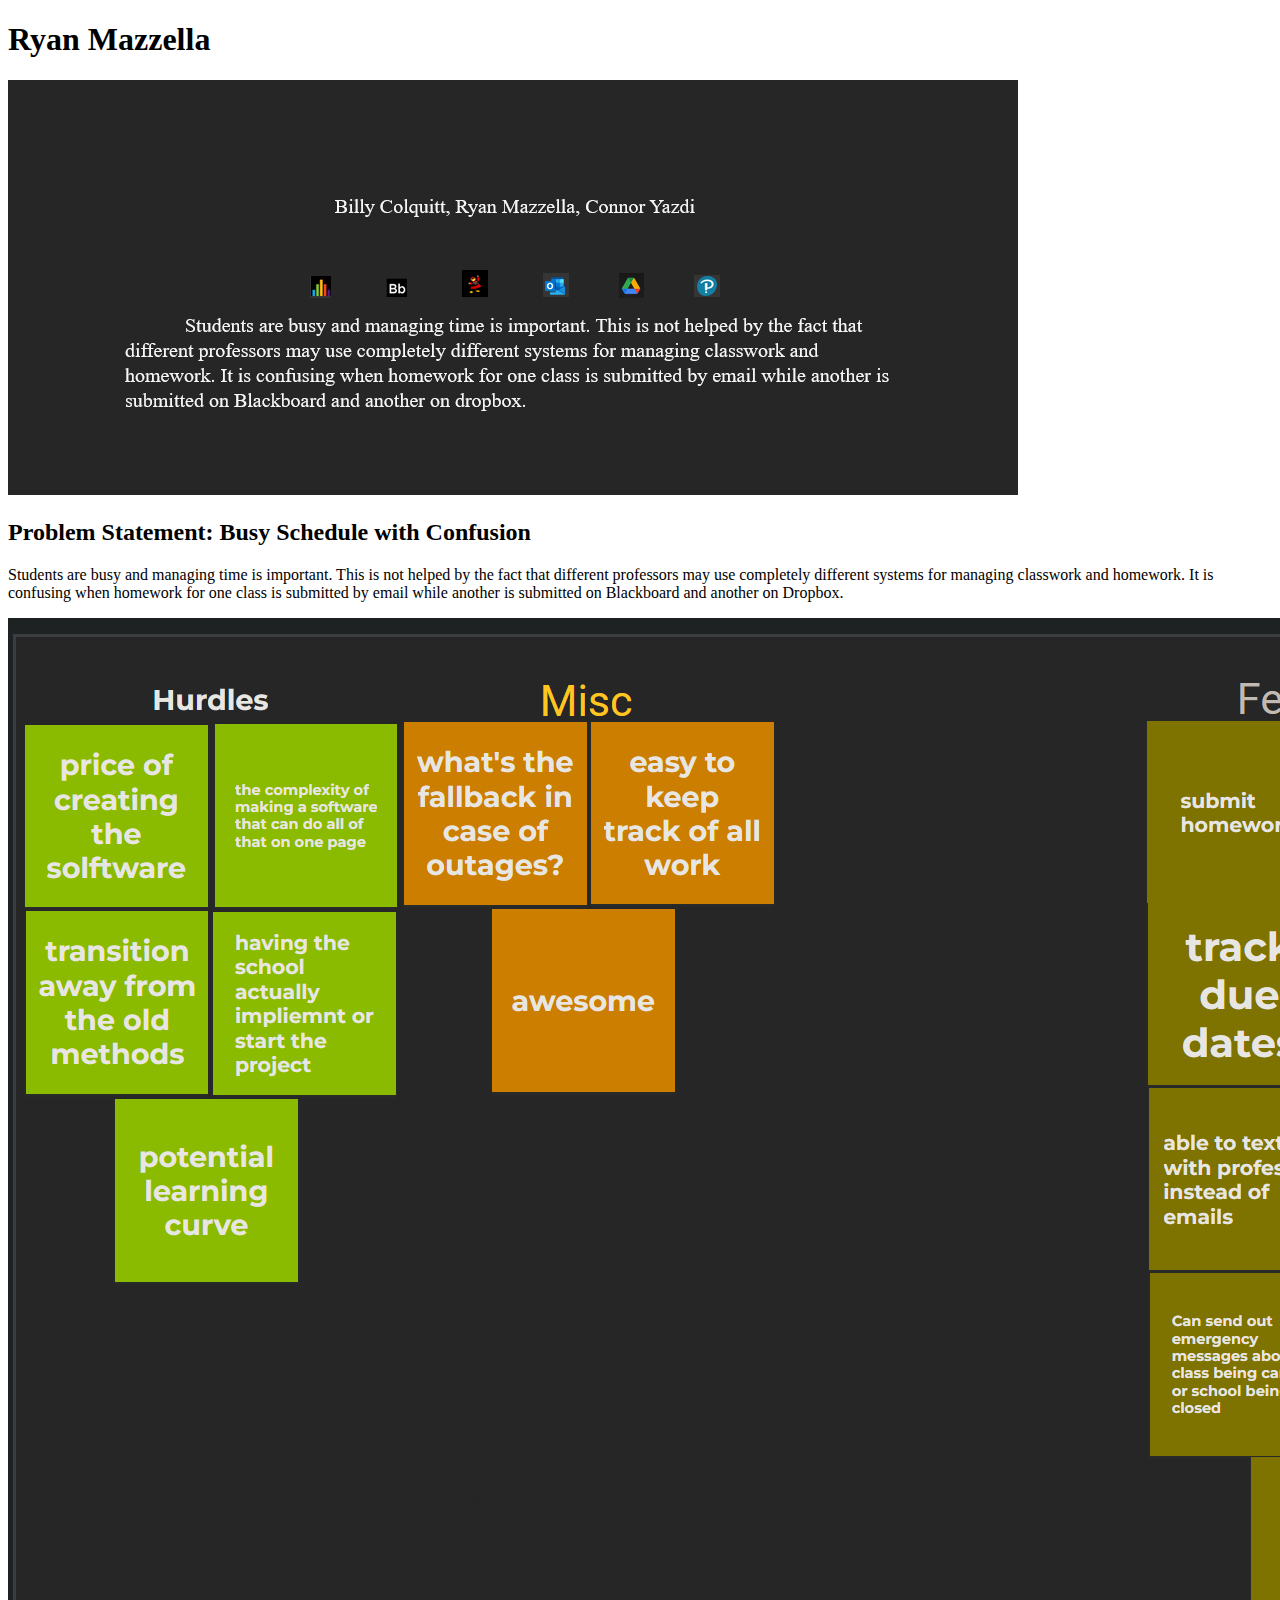
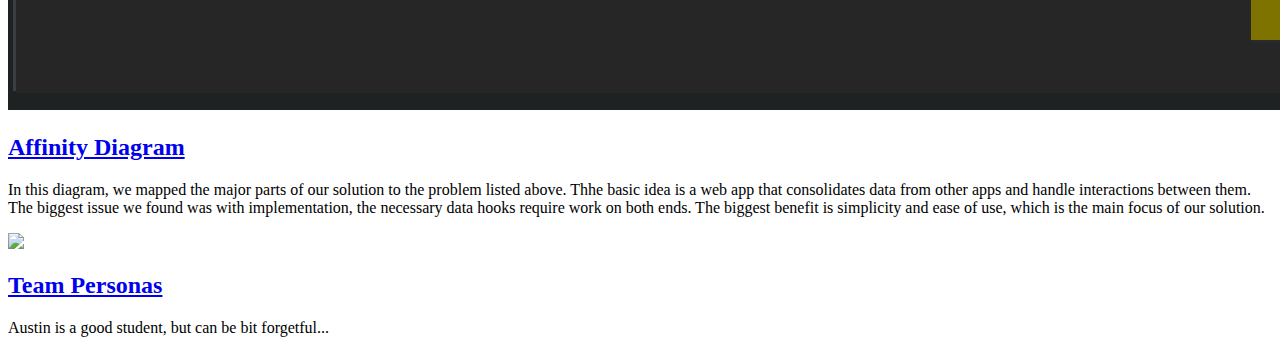
==== index.html @ 25a354a7 "Update index.html" ====
<!DOCTYPE html>
  <html>
  <head>
    <title>CSCE 190: Ryan Mazzella</title>
    <!-- <link rel="stylesheet" href="styles.css" /> -->
  </head>
  <body>
    <h1>Ryan Mazzella</h1>
    <section class="assign">
      <img src="images/problem_statement.png" />
      <section class="assign-det">
        <h2>Problem Statement: Busy Schedule with Confusion</h2>
        <p>
          Students are busy and managing time is important. This is not
          helped by the fact that different professors may use completely 
          different systems for managing classwork and homework. It is 
          confusing when homework for one class is submitted by email while
          another is submitted on Blackboard and another on Dropbox.
        </p>
      </section>
    </section>
    <!--Affinity Diagram-->
    <section class="assign">
      <img src="images/affinity_board_img.png" />
      <section class="assign-det">
        <a href="files/affinity_board_doc.pdf"><h2>Affinity Diagram</h2></a>
        <p>
          In this diagram, we mapped the major parts of our solution to the problem listed above. Thhe basic idea is a web app that consolidates data from other apps and handle interactions between them. The biggest issue we found was with implementation, the necessary data hooks require work on both ends. The biggest benefit is simplicity and ease of use, which is the main focus of our solution. 
        </p>
    </section>
  </section>
    <!-- Personas -->
    <section class="assign">
      <img src="images/rmazzella-persona.png" />
       <section class="assign-det">
        <a href="files/all-personas.pdf"><h2>Team Personas</h2></a>
        <p>
          Austin is a good student, but can be bit forgetful...
        </p>
      </section>
    </section>
  </body>
</html>
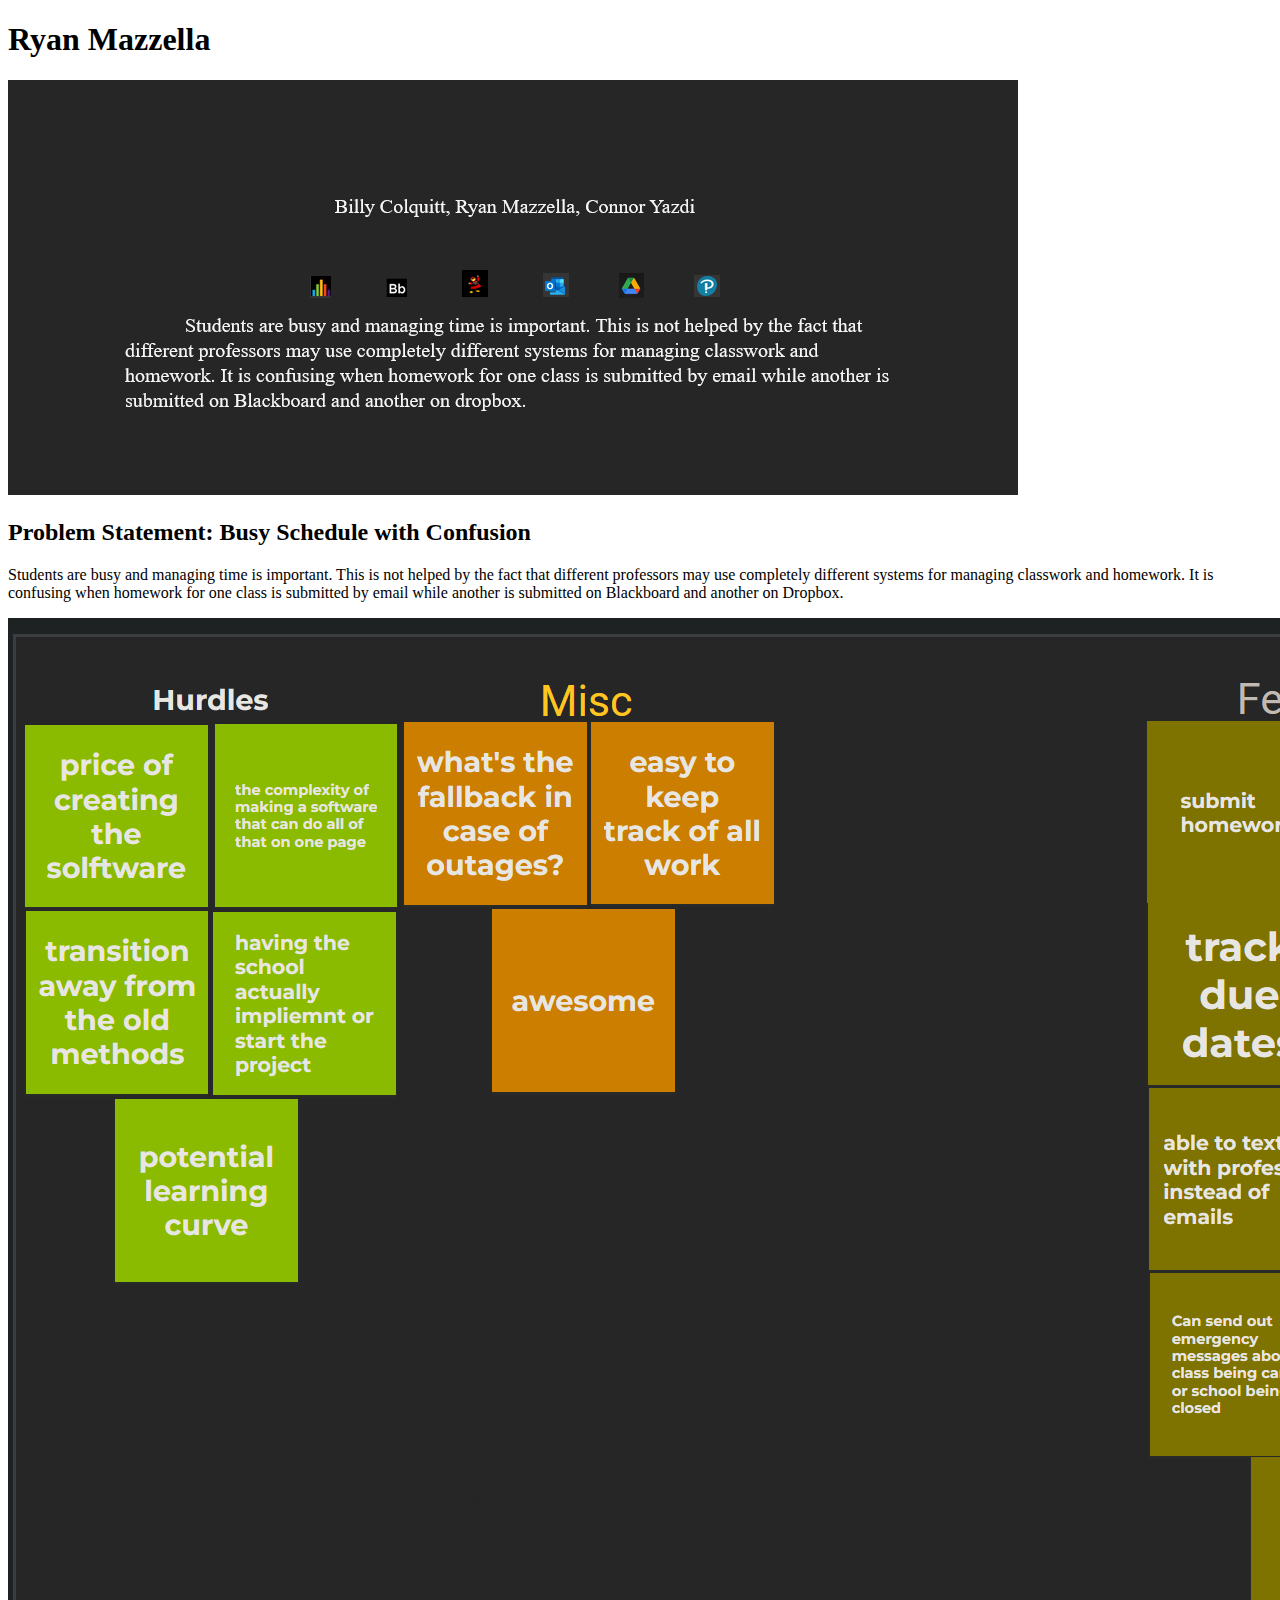
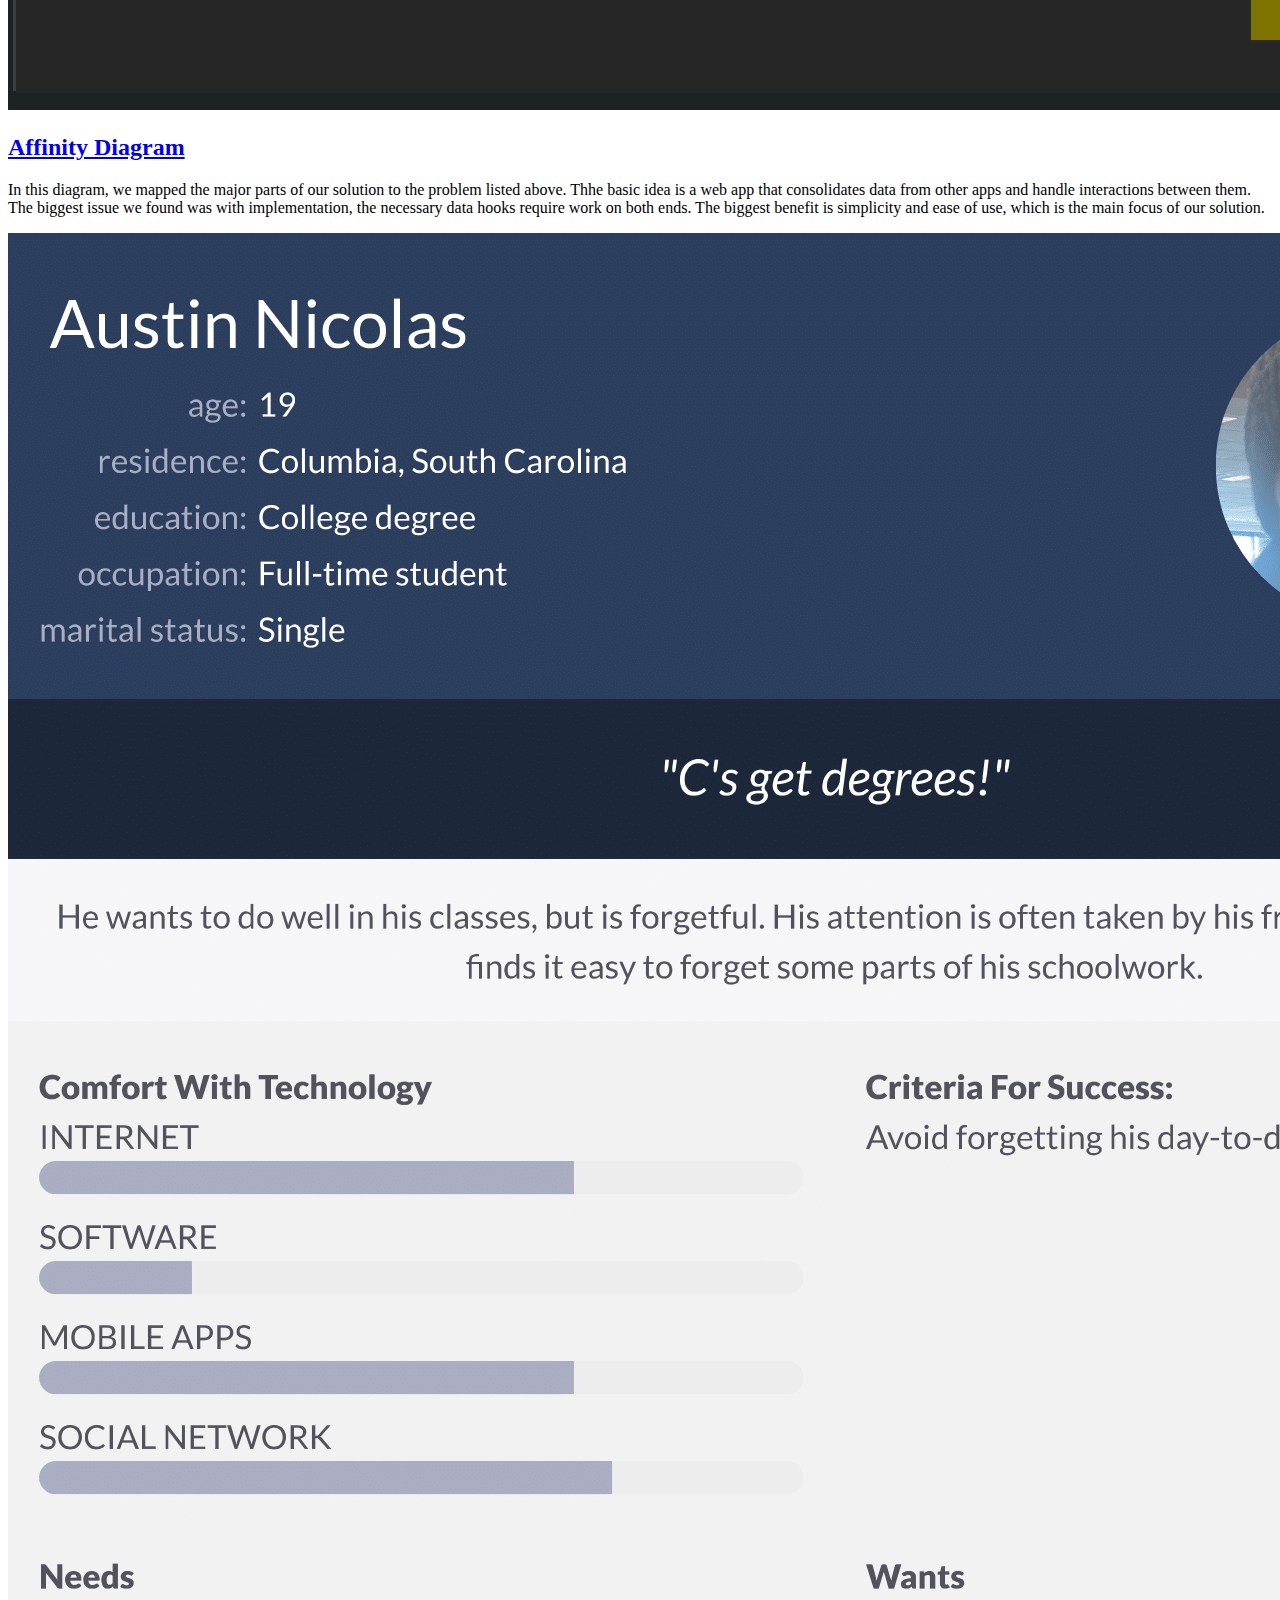
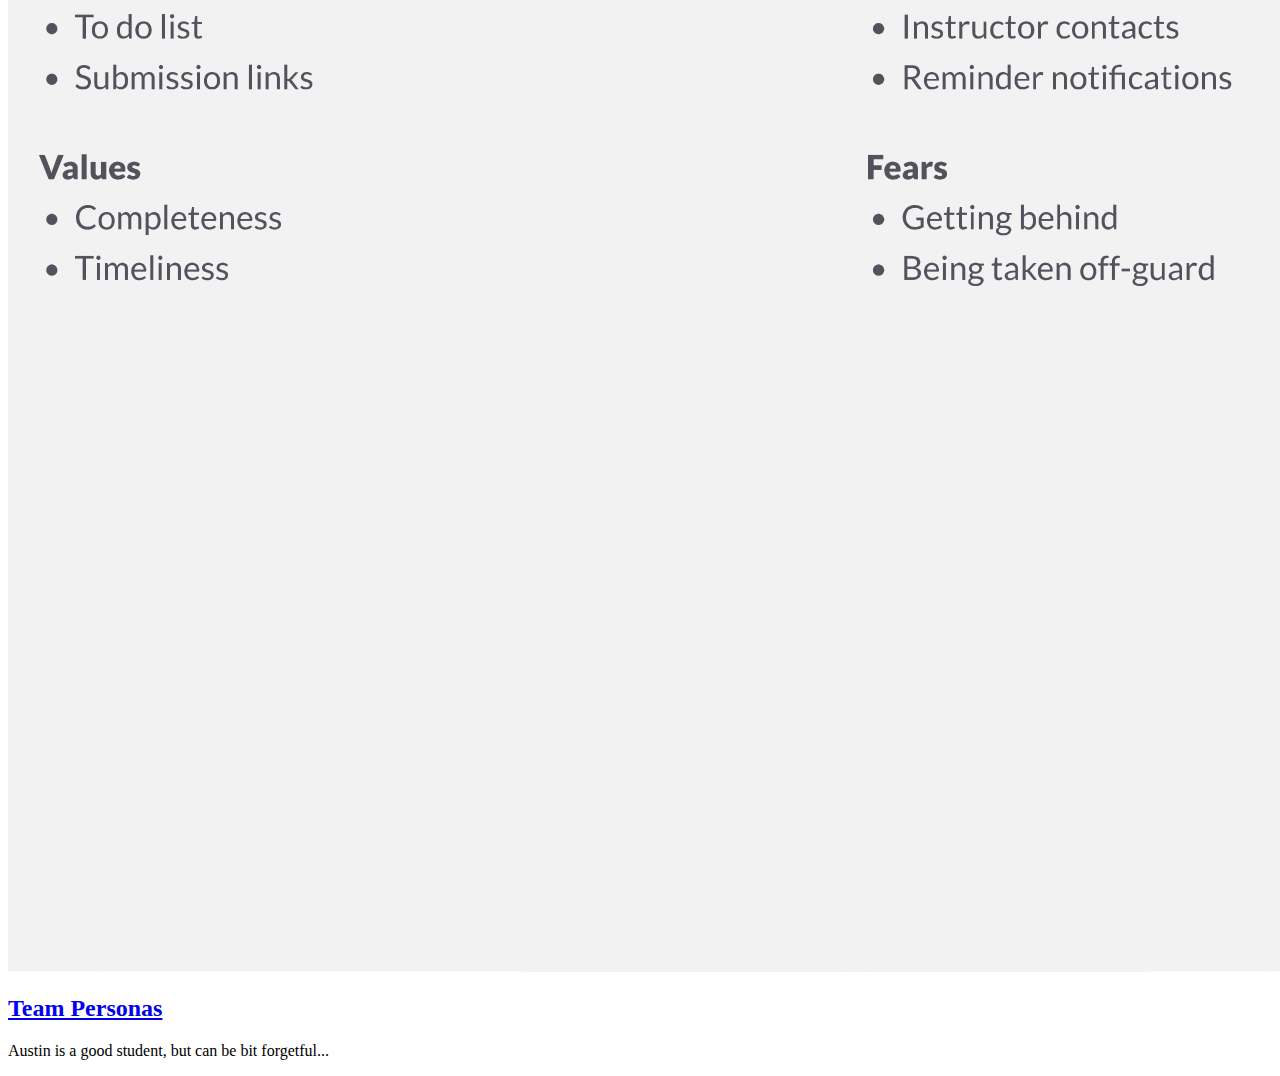
==== commit 86650d9e: "Update index.html" ====
--- a/index.html
+++ b/index.html
@@ -23,7 +23,7 @@
     <section class="assign">
       <img src="images/affinity_board_img.png" />
       <section class="assign-det">
-        <a href="files/affinity_board_doc.pdf"><h2>Affinity Diagram</h2></a>
+        <a href="images/affinity_board_doc.pdf"><h2>Affinity Diagram</h2></a>
         <p>
           In this diagram, we mapped the major parts of our solution to the problem listed above. Thhe basic idea is a web app that consolidates data from other apps and handle interactions between them. The biggest issue we found was with implementation, the necessary data hooks require work on both ends. The biggest benefit is simplicity and ease of use, which is the main focus of our solution. 
         </p>
@@ -33,7 +33,7 @@
     <section class="assign">
       <img src="images/rmazzella-persona.png" />
        <section class="assign-det">
-        <a href="files/all-personas.pdf"><h2>Team Personas</h2></a>
+        <a href="images/all-personas.pdf"><h2>Team Personas</h2></a>
         <p>
           Austin is a good student, but can be bit forgetful...
         </p>
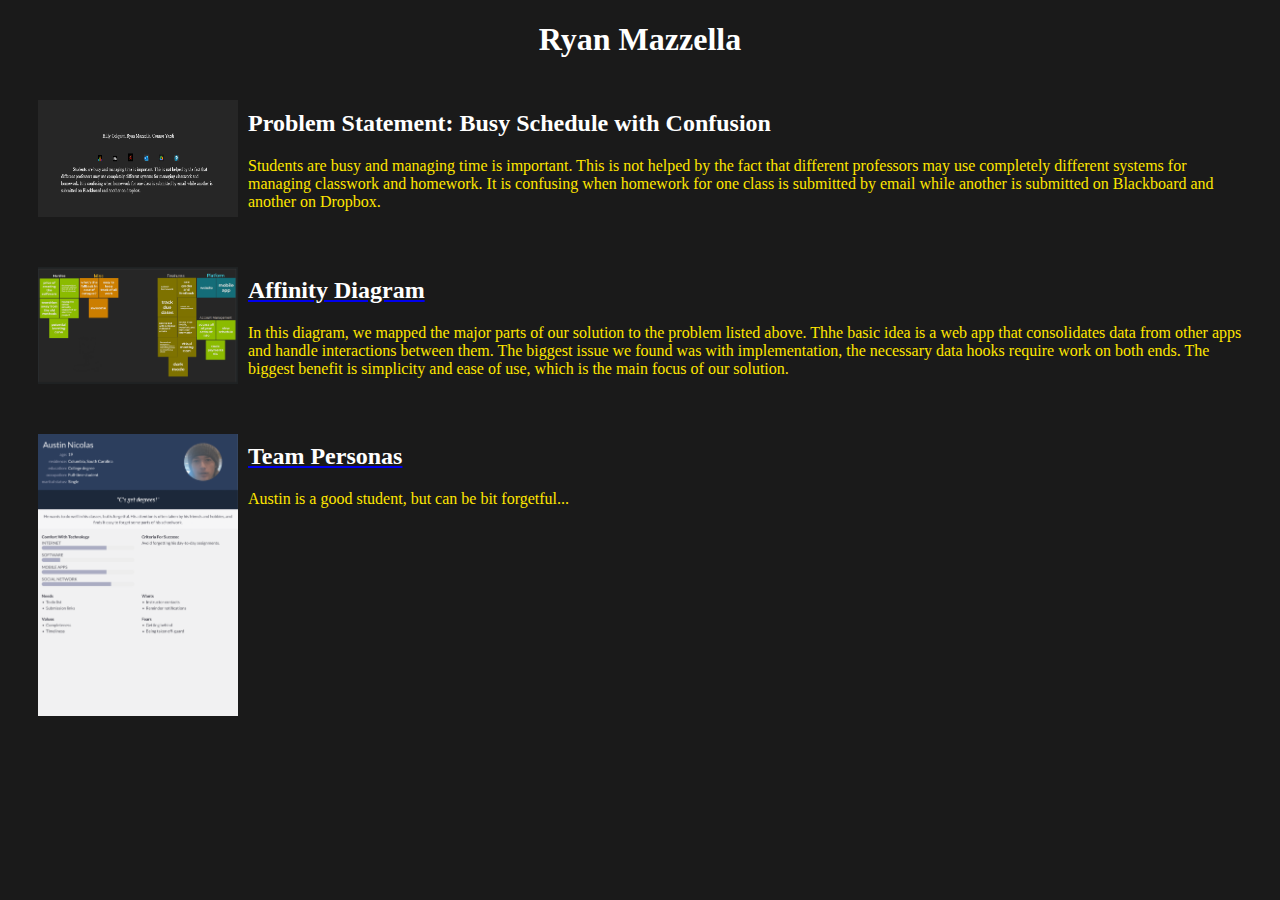
==== commit 9ec5eb75: "Update index.html" ====
--- a/index.html
+++ b/index.html
@@ -2,7 +2,7 @@
   <html>
   <head>
     <title>CSCE 190: Ryan Mazzella</title>
-    <!-- <link rel="stylesheet" href="styles.css" /> -->
+    <link rel="stylesheet" href="styles.css" />
   </head>
   <body>
     <h1>Ryan Mazzella</h1>
--- a/styles.css
+++ b/styles.css
@@ -0,0 +1,23 @@
+body{
+    color: rgb(255, 230, 0);
+    background: rgb(26, 26, 26);
+    font-family:'Times New Roman', Times, serif
+}
+h1{
+    color: white;
+    text-align: center;
+}
+h2{
+    color: white;
+}
+
+.assign{
+    display: flex;
+    padding: 10px;
+    margin: 10px;
+    background: rgb(26, 26, 26);
+}
+.assign img{
+    width: 200px;
+    padding: 10px;
+}
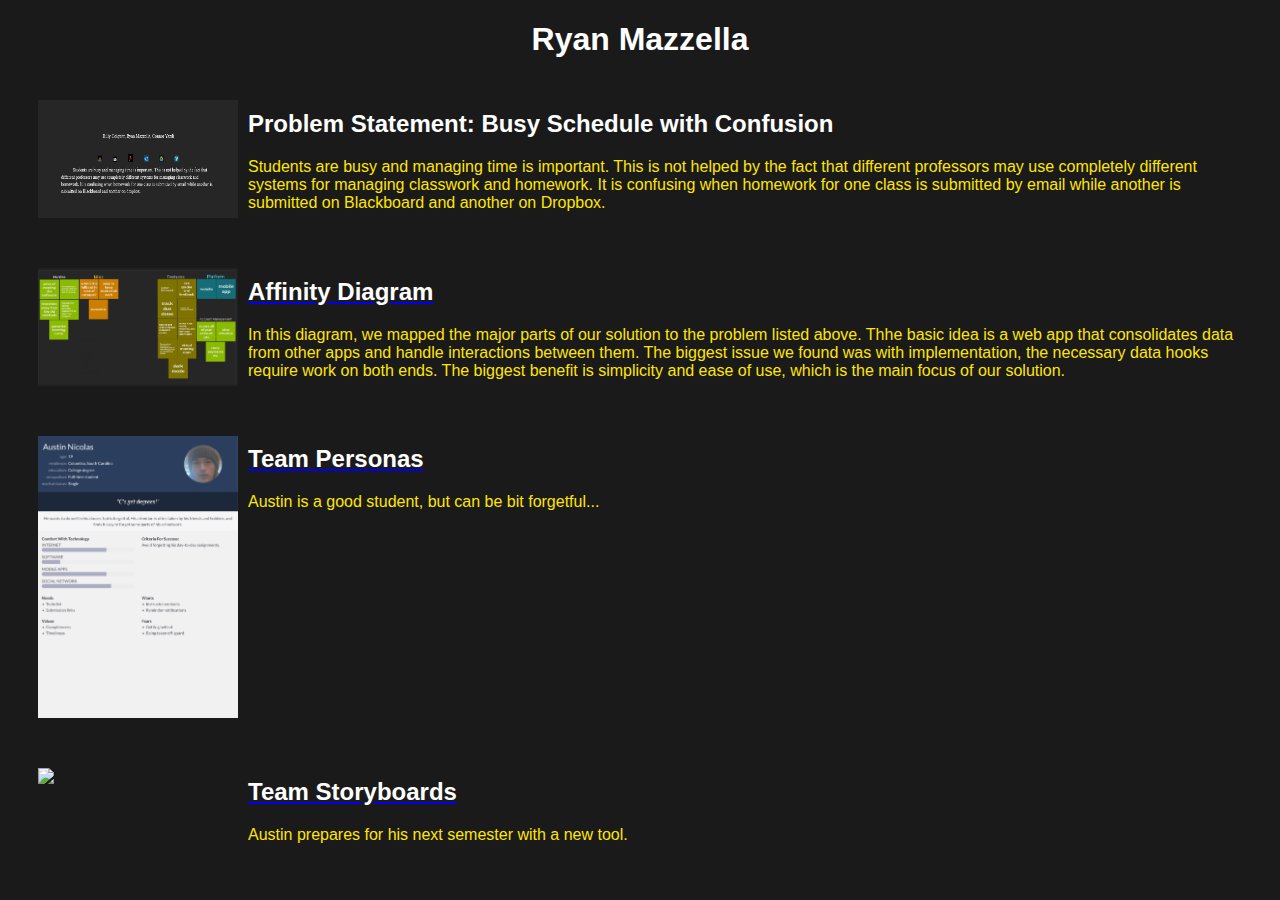
==== commit 8ae429e9: "Update index.html" ====
--- a/index.html
+++ b/index.html
@@ -29,7 +29,7 @@
         </p>
     </section>
   </section>
-    <!-- Personas -->
+  <!-- Personas -->
     <section class="assign">
       <img src="images/rmazzella-persona.png" />
        <section class="assign-det">
@@ -39,5 +39,15 @@
         </p>
       </section>
     </section>
+  <!-- Storyboards -->
+    <section class="assign">
+      <img src="images/rmazzella-storyboard.png" />
+       <section class="assign-det">
+        <a href="images/all-storyboards.pdf"><h2>Team Storyboards</h2></a>
+        <p>
+          Austin prepares for his next semester with a new tool.
+        </p>
+      </section>
+    </section>
   </body>
 </html>
--- a/styles.css
+++ b/styles.css
@@ -1,7 +1,7 @@
 body{
     color: rgb(255, 230, 0);
     background: rgb(26, 26, 26);
-    font-family:'Times New Roman', Times, serif
+    font-family:'Arial', sans-serif;
 }
 h1{
     color: white;
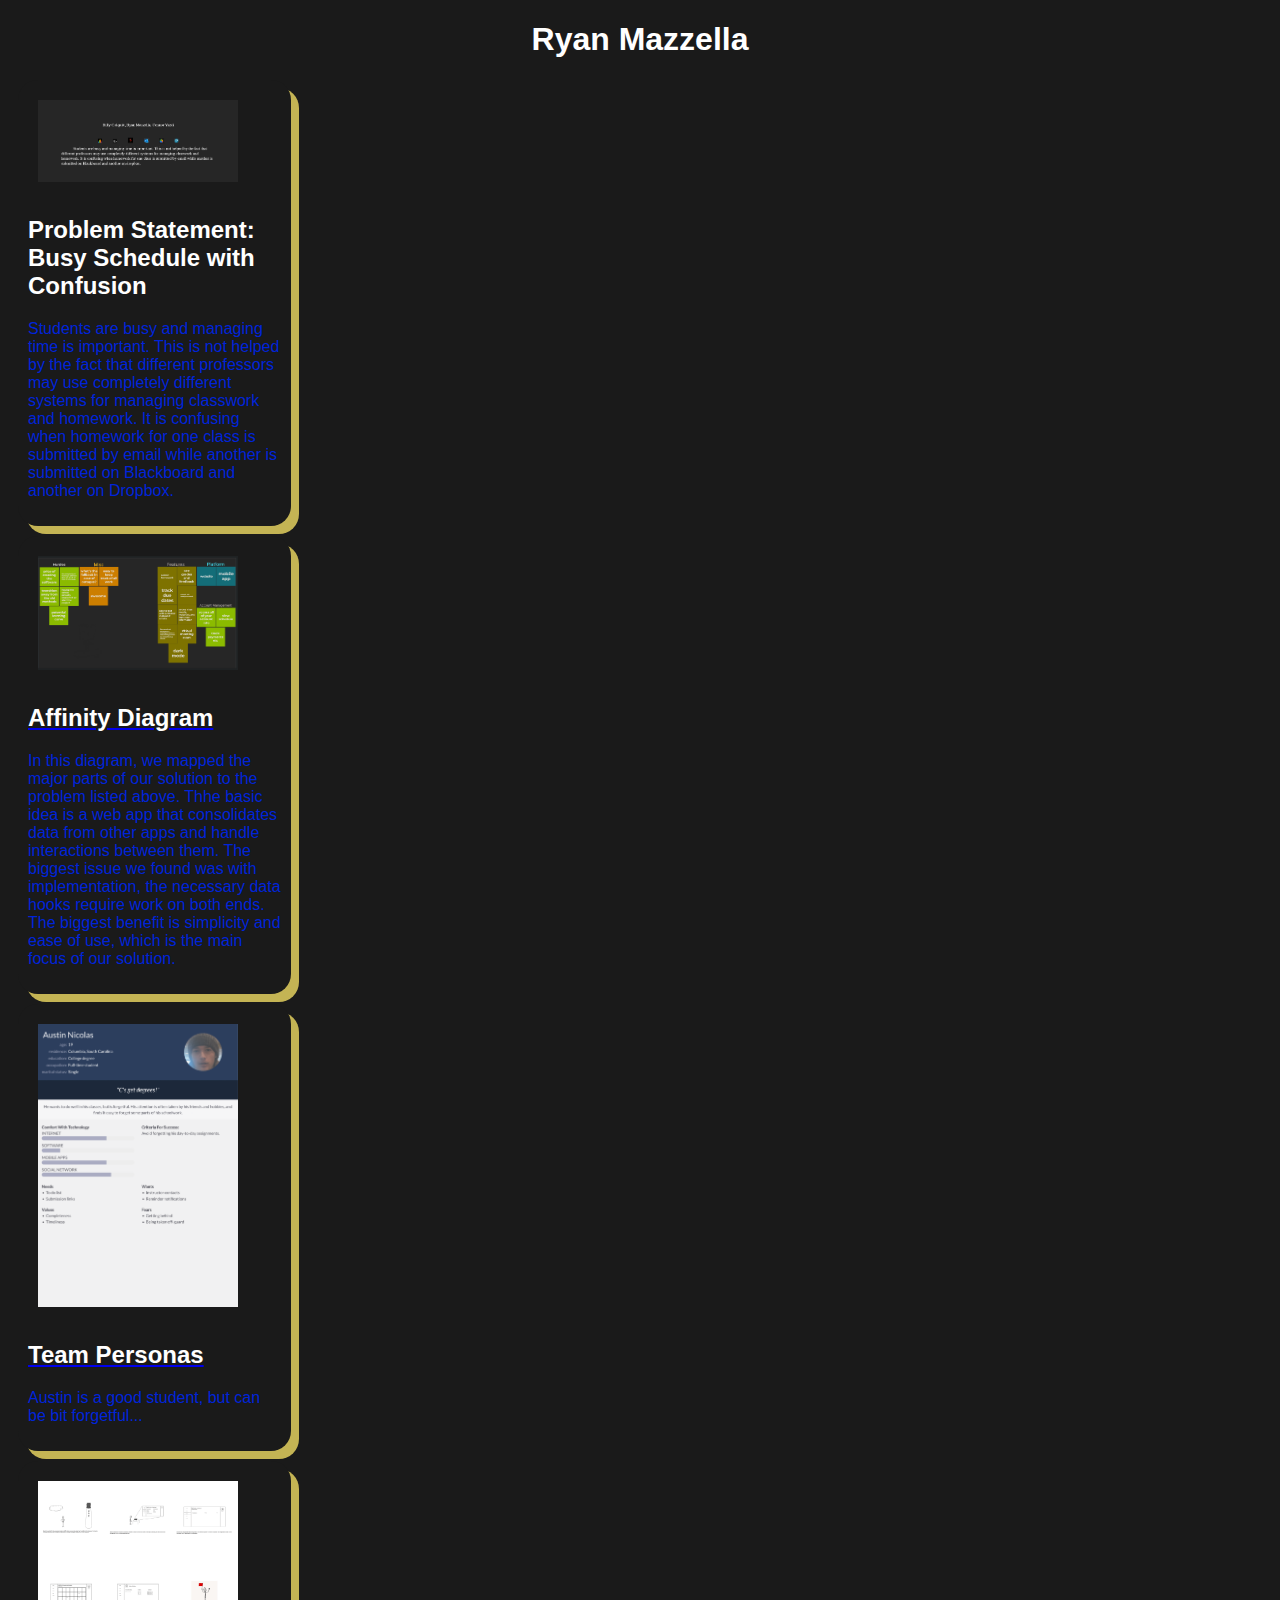
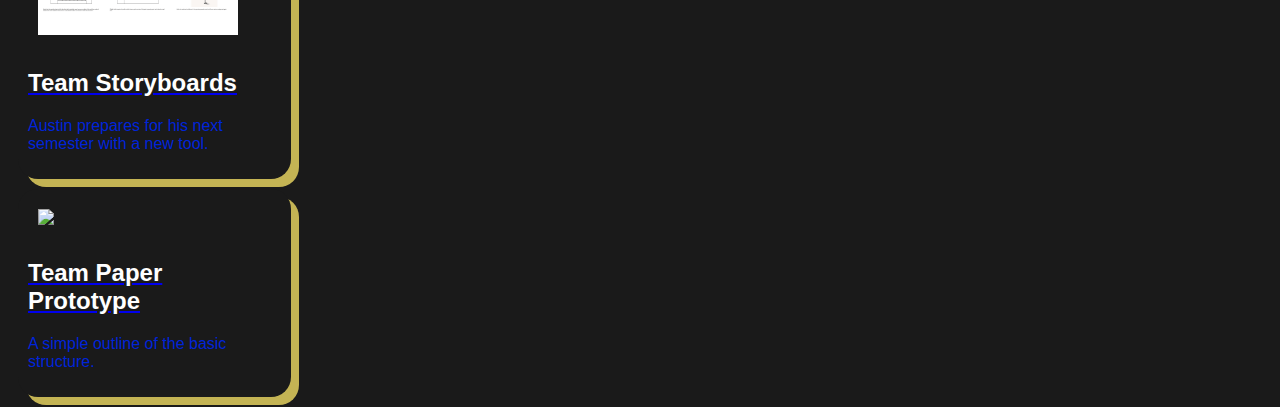
==== commit 29a424d9: "Update index.html" ====
--- a/index.html
+++ b/index.html
@@ -49,5 +49,15 @@
         </p>
       </section>
     </section>
+  <!-- Paper Prototype -->
+    <section class="assign">
+      <img src="images/rmazzella-thumb.png" />
+       <section class="assign-det">
+        <a href="https://youtube.com/shorts/EC1jTtnEYXg?si=9MjQ549O-IlXCK8-"><h2>Team Paper Prototype</h2></a>
+        <p>
+          A simple outline of the basic structure.
+        </p>
+      </section>
+    </section>
   </body>
 </html>
--- a/styles.css
+++ b/styles.css
@@ -1,5 +1,5 @@
 body{
-    color: rgb(255, 230, 0);
+    color: rgb(0, 36, 217);
     background: rgb(26, 26, 26);
     font-family:'Arial', sans-serif;
 }
@@ -12,11 +12,15 @@
 }
 
 .assign{
-    display: flex;
+    display: block;
     padding: 10px;
     margin: 10px;
     background: rgb(26, 26, 26);
+    width: 20%;
+    box-shadow: 8px 8px rgb(196, 180, 84);
+    border-radius: 20px;
 }
+
 .assign img{
     width: 200px;
     padding: 10px;
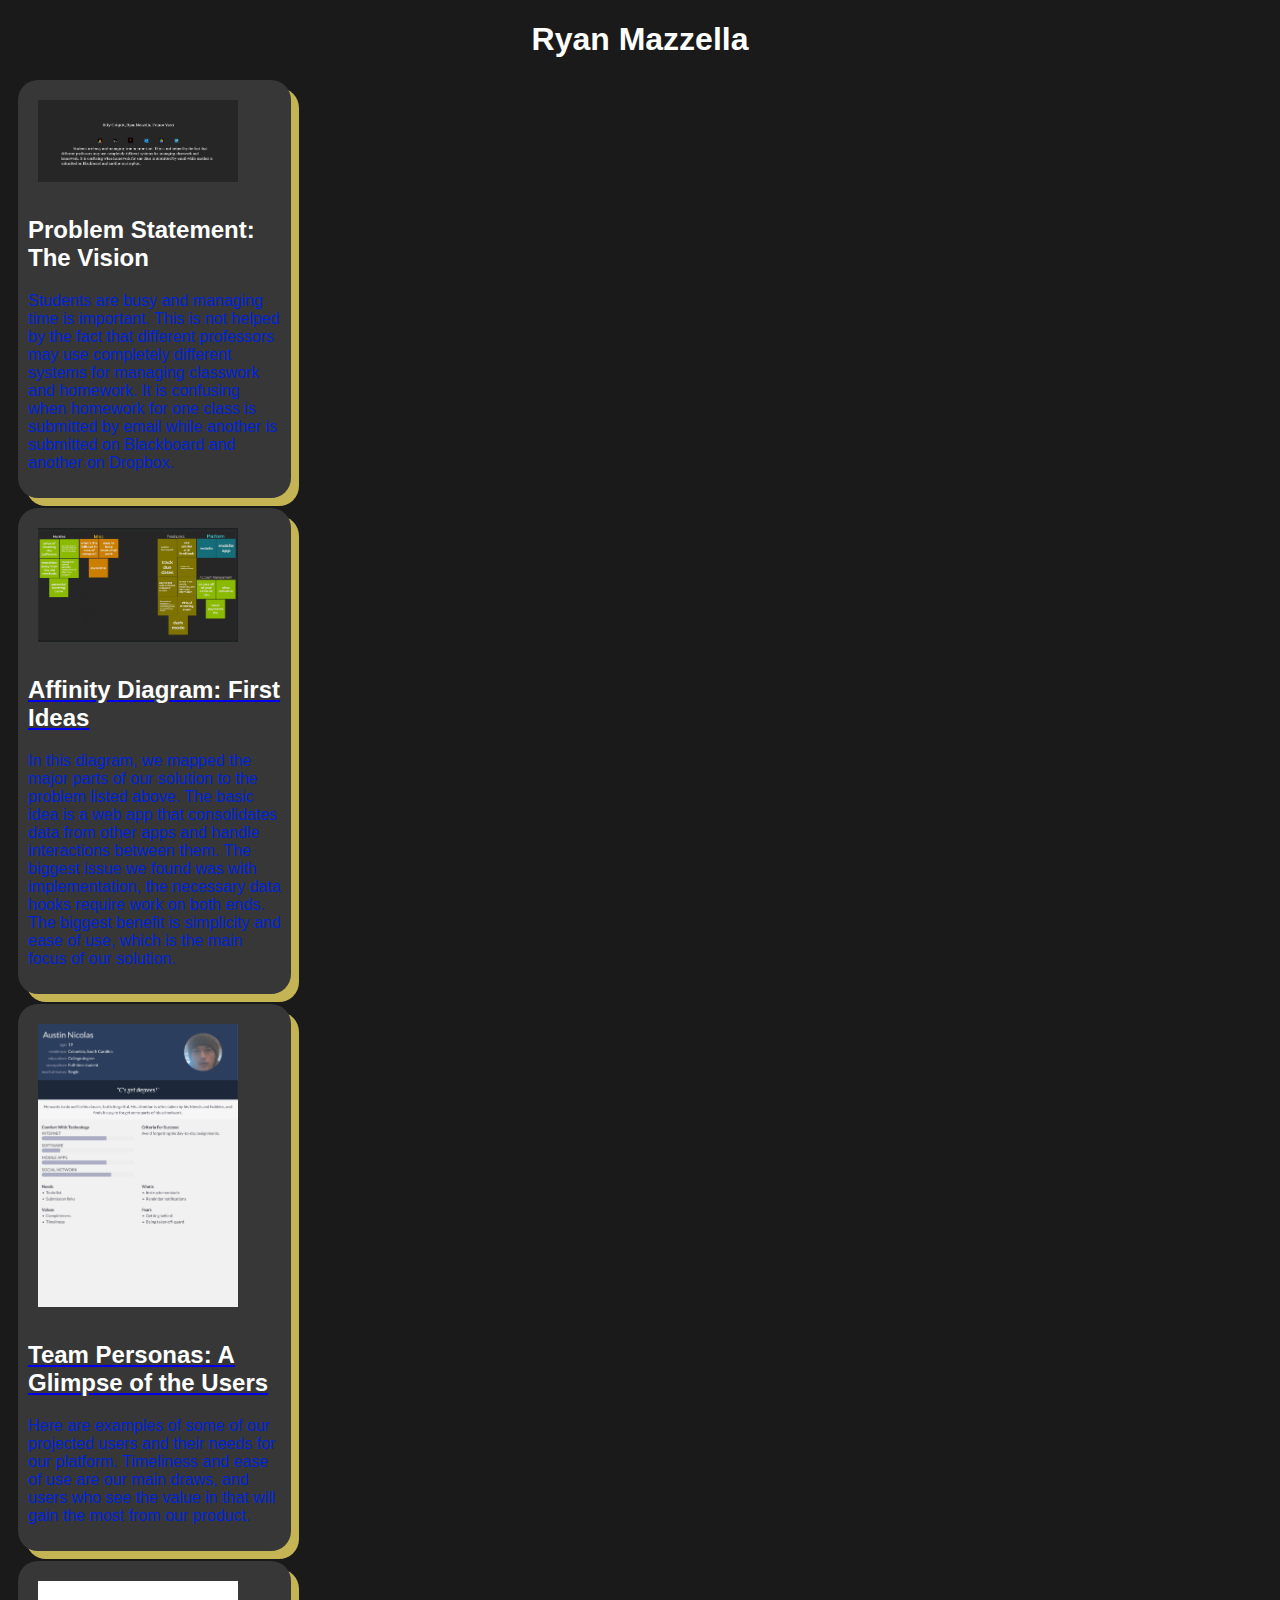
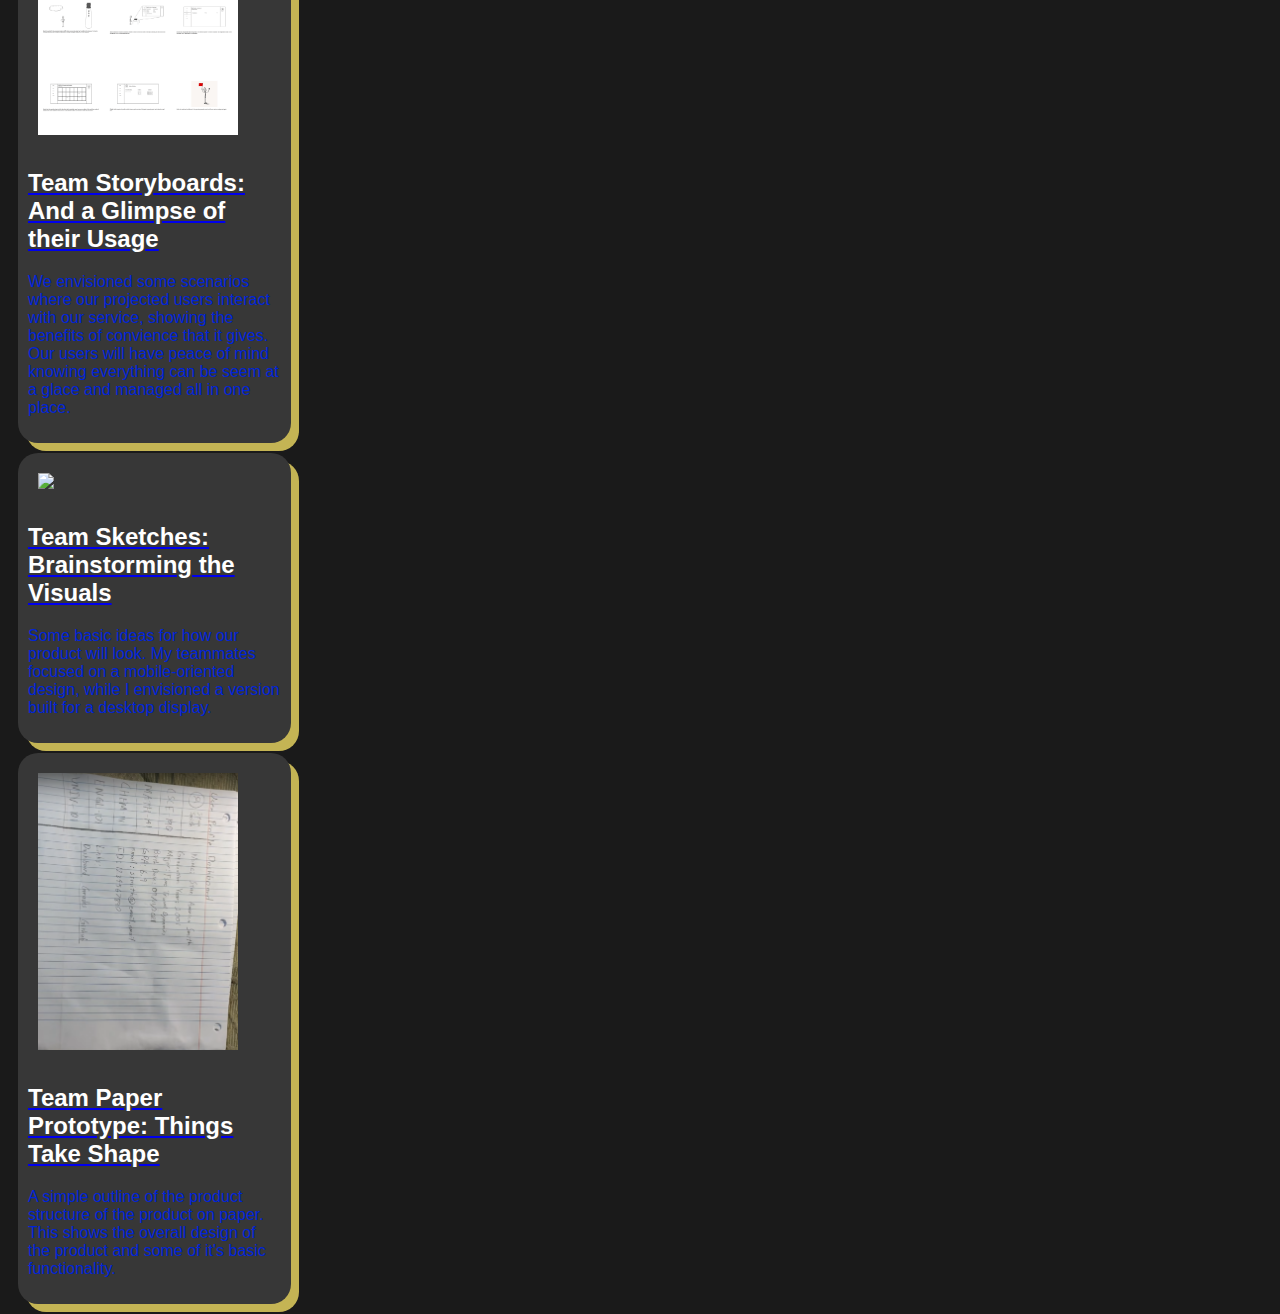
==== commit 7d1ca5b3: "Update index.html" ====
--- a/index.html
+++ b/index.html
@@ -9,7 +9,7 @@
     <section class="assign">
       <img src="images/problem_statement.png" />
       <section class="assign-det">
-        <h2>Problem Statement: Busy Schedule with Confusion</h2>
+        <h2>Problem Statement: The Vision</h2>
         <p>
           Students are busy and managing time is important. This is not
           helped by the fact that different professors may use completely 
@@ -23,9 +23,14 @@
     <section class="assign">
       <img src="images/affinity_board_img.png" />
       <section class="assign-det">
-        <a href="images/affinity_board_doc.pdf"><h2>Affinity Diagram</h2></a>
+        <a href="images/affinity_board_doc.pdf"><h2>Affinity Diagram: First Ideas</h2></a>
         <p>
-          In this diagram, we mapped the major parts of our solution to the problem listed above. Thhe basic idea is a web app that consolidates data from other apps and handle interactions between them. The biggest issue we found was with implementation, the necessary data hooks require work on both ends. The biggest benefit is simplicity and ease of use, which is the main focus of our solution. 
+          In this diagram, we mapped the major parts of our solution to the 
+          problem listed above. The basic idea is a web app that consolidates 
+          data from other apps and handle interactions between them. The biggest 
+          issue we found was with implementation, the necessary data hooks 
+          require work on both ends. The biggest benefit is simplicity and ease 
+          of use, which is the main focus of our solution. 
         </p>
     </section>
   </section>
@@ -33,9 +38,11 @@
     <section class="assign">
       <img src="images/rmazzella-persona.png" />
        <section class="assign-det">
-        <a href="images/all-personas.pdf"><h2>Team Personas</h2></a>
+        <a href="images/all-personas.pdf"><h2>Team Personas: A Glimpse of the Users</h2></a>
         <p>
-          Austin is a good student, but can be bit forgetful...
+          Here are examples of some of our projected users and their needs for
+          our platform. Timeliness and ease of use are our main draws, and users
+          who see the value in that will gain the most from our product.
         </p>
       </section>
     </section>
@@ -43,9 +50,24 @@
     <section class="assign">
       <img src="images/rmazzella-storyboard.png" />
        <section class="assign-det">
-        <a href="images/all-storyboards.pdf"><h2>Team Storyboards</h2></a>
+        <a href="images/all-storyboards.pdf"><h2>Team Storyboards: And a Glimpse of their Usage</h2></a>
         <p>
-          Austin prepares for his next semester with a new tool.
+          We envisioned some scenarios where our projected users interact with
+          our service, showing the benefits of convience that it gives. Our users
+          will have peace of mind knowing everything can be seem at a glace and 
+          managed all in one place.
+        </p>
+      </section>
+    </section>
+  <!-- Sketching -->
+    <section class="assign">
+      <img src="images/rmazzella-sketch.png" />
+       <section class="assign-det">
+        <a href="images/all-sketches.pdf"><h2>Team Sketches: Brainstorming the Visuals</h2></a>
+        <p>
+          Some basic ideas for how our product will look. My teammates focused on a 
+          mobile-oriented design, while I envisioned a version built for a desktop
+          display.
         </p>
       </section>
     </section>
@@ -53,9 +75,11 @@
     <section class="assign">
       <img src="images/rmazzella-thumb.png" />
        <section class="assign-det">
-        <a href="https://youtube.com/shorts/EC1jTtnEYXg?si=9MjQ549O-IlXCK8-"><h2>Team Paper Prototype</h2></a>
+        <a href="https://youtube.com/shorts/EC1jTtnEYXg?si=9MjQ549O-IlXCK8-"><h2>Team Paper Prototype: Things Take Shape</h2></a>
         <p>
-          A simple outline of the basic structure.
+          A simple outline of the product structure of the product on paper. This 
+          shows the overall design of the product and some of it's basic 
+          functionality. 
         </p>
       </section>
     </section>
--- a/styles.css
+++ b/styles.css
@@ -15,7 +15,7 @@
     display: block;
     padding: 10px;
     margin: 10px;
-    background: rgb(26, 26, 26);
+    background: rgb(55, 55, 55);
     width: 20%;
     box-shadow: 8px 8px rgb(196, 180, 84);
     border-radius: 20px;
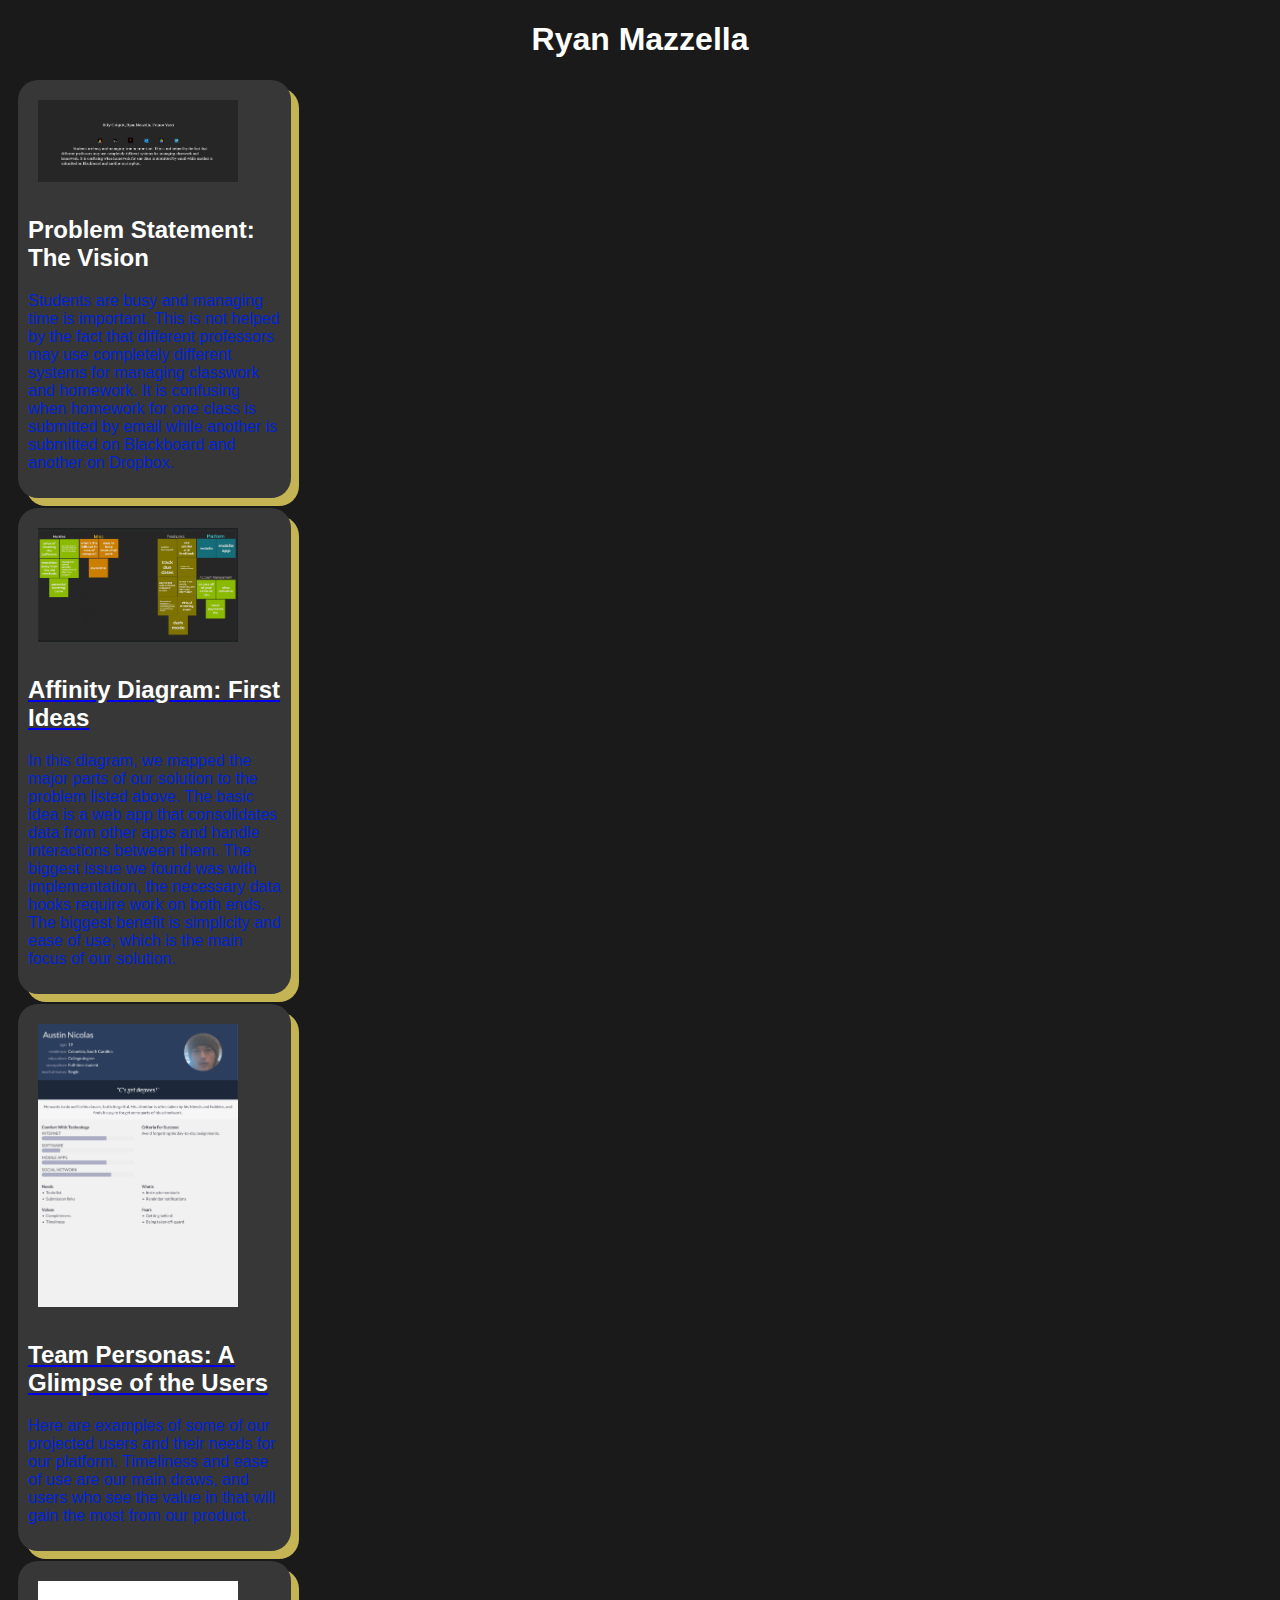
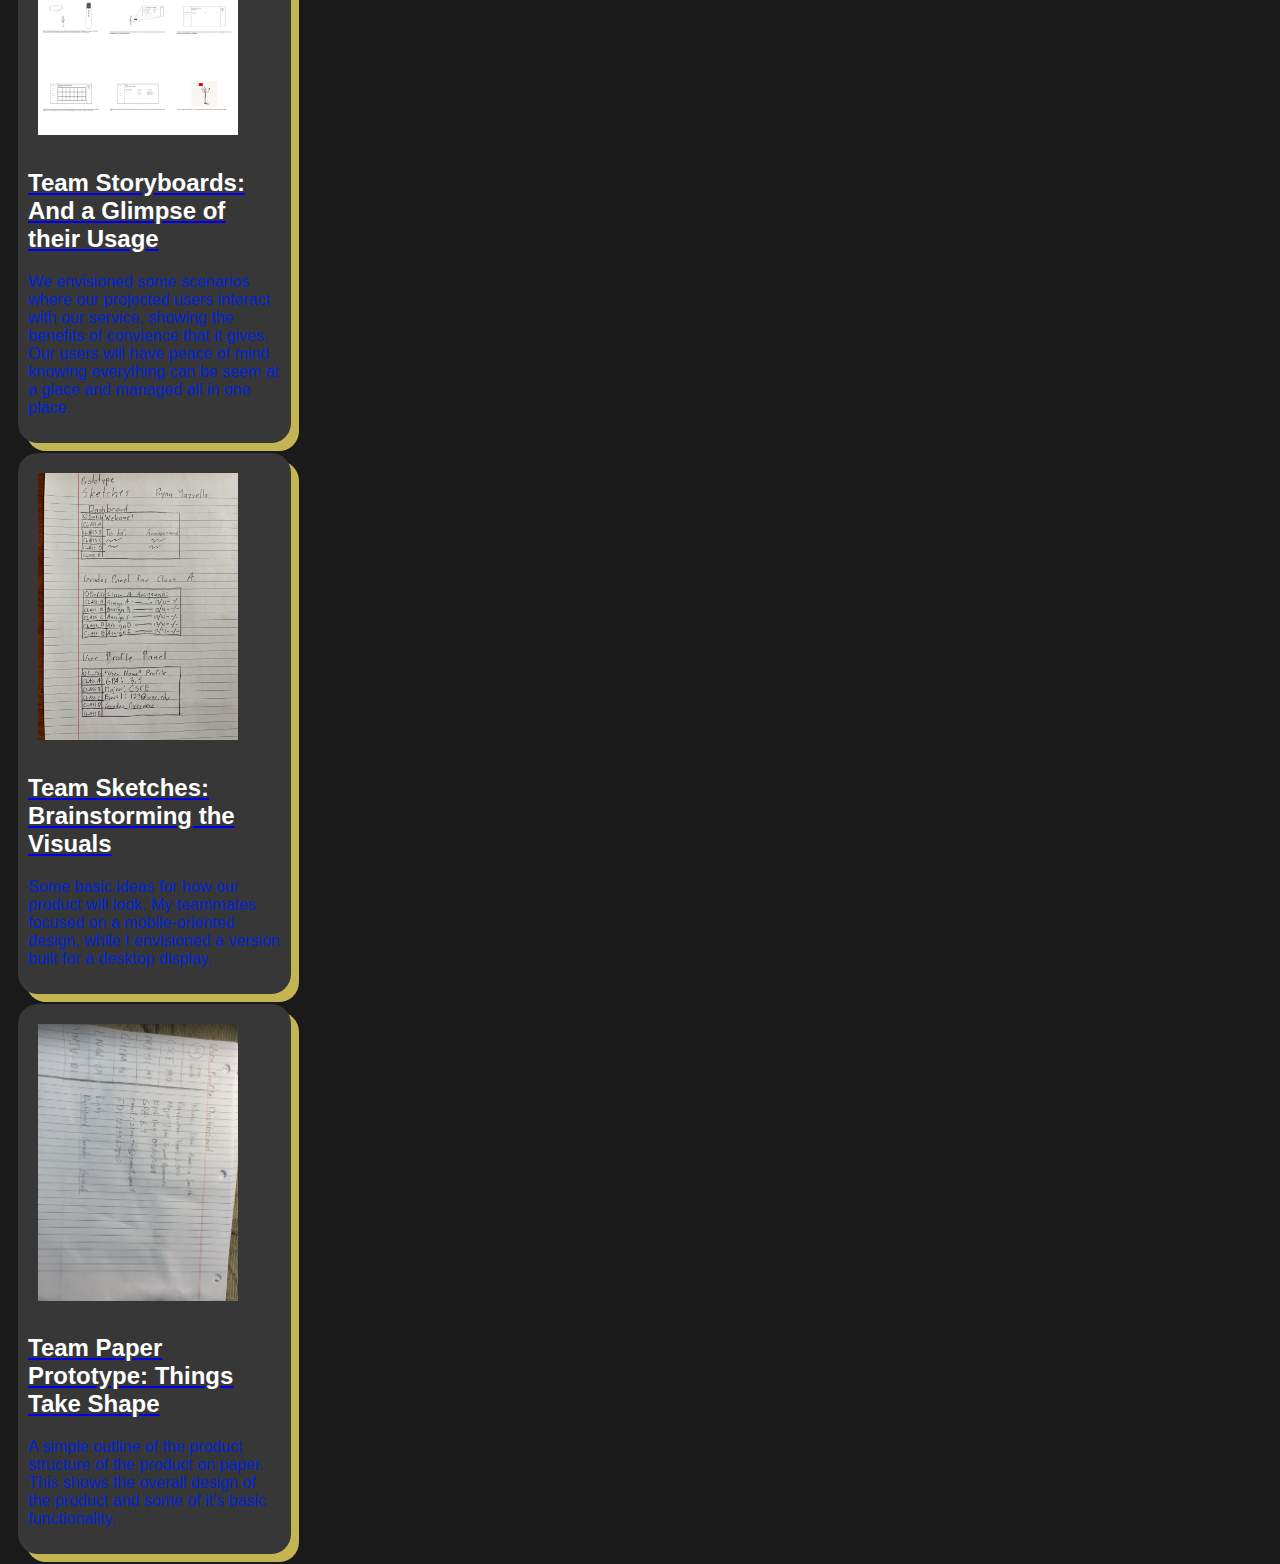
==== commit 7ce67135: "Update index.html" ====
--- a/index.html
+++ b/index.html
@@ -61,7 +61,7 @@
     </section>
   <!-- Sketching -->
     <section class="assign">
-      <img src="images/rmazzella-sketch.png" />
+      <img src="images/rmazzella-sketch.jpg" />
        <section class="assign-det">
         <a href="images/all-sketches.pdf"><h2>Team Sketches: Brainstorming the Visuals</h2></a>
         <p>
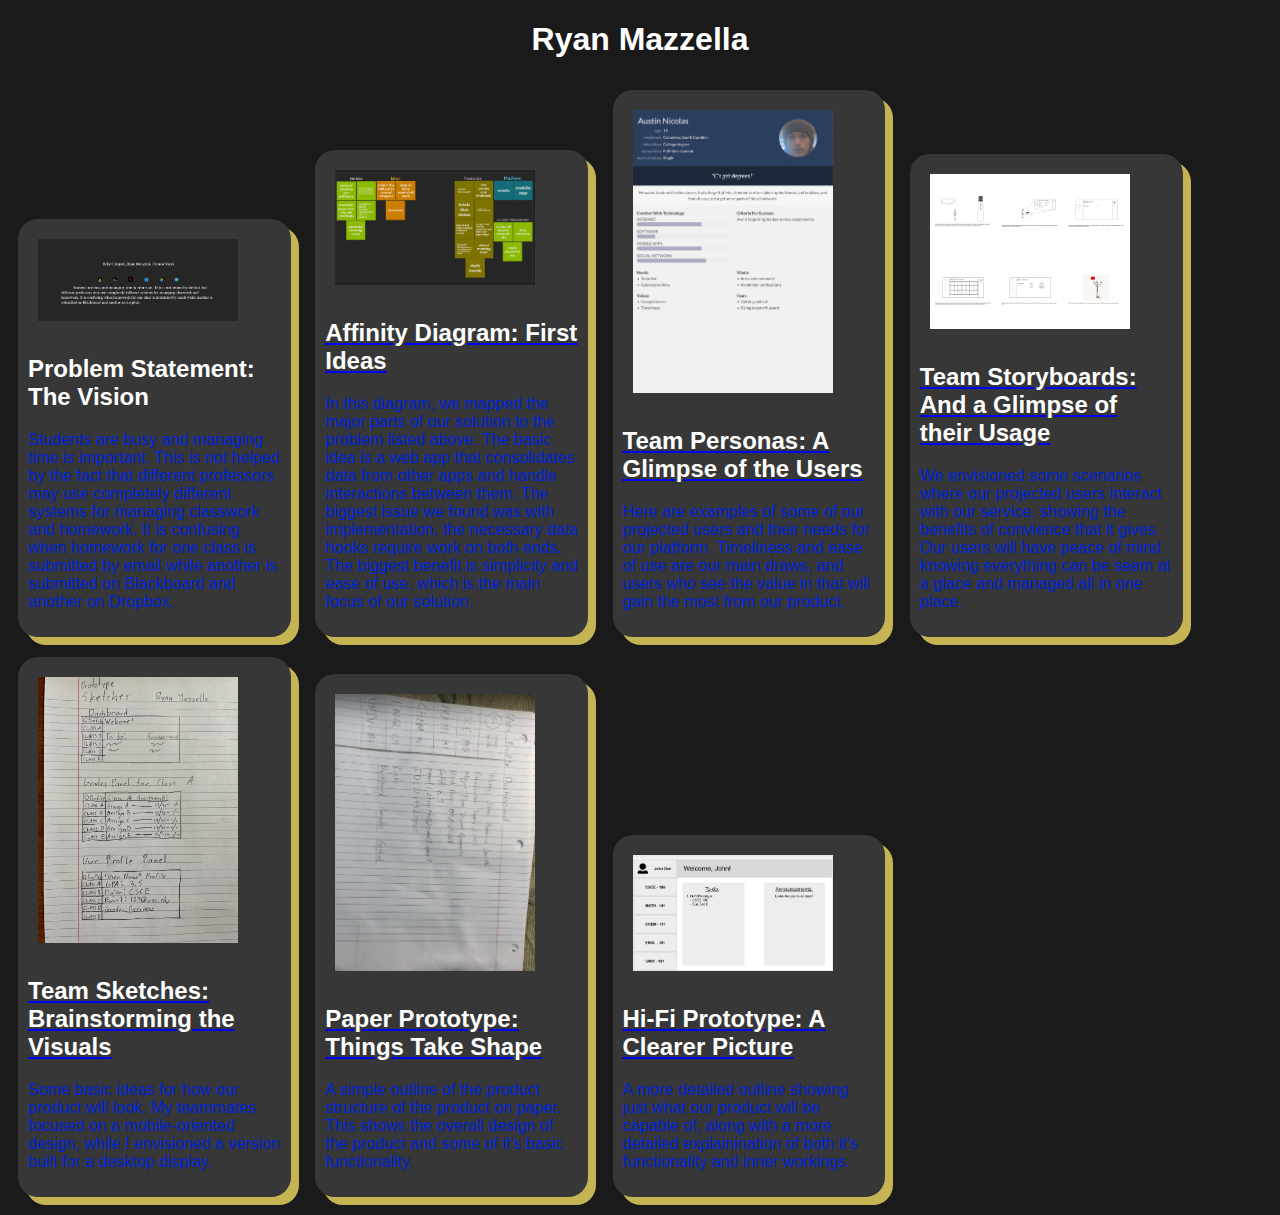
==== commit 2588b38a: "Update index.html" ====
--- a/index.html
+++ b/index.html
@@ -75,7 +75,7 @@
     <section class="assign">
       <img src="images/rmazzella-thumb.png" />
        <section class="assign-det">
-        <a href="https://youtube.com/shorts/EC1jTtnEYXg?si=9MjQ549O-IlXCK8-"><h2>Team Paper Prototype: Things Take Shape</h2></a>
+        <a href="https://youtube.com/shorts/EC1jTtnEYXg?si=9MjQ549O-IlXCK8-"><h2>Paper Prototype: Things Take Shape</h2></a>
         <p>
           A simple outline of the product structure of the product on paper. This 
           shows the overall design of the product and some of it's basic 
@@ -83,5 +83,17 @@
         </p>
       </section>
     </section>
+  <!-- High Fidelity Prototype -->
+    <section class="assign">
+      <img src="images/hifi-thumb.png" />
+       <section class="assign-det">
+        <a href="https://www.youtube.com/watch?v=g01WgNsXQQQ-"><h2>Hi-Fi Prototype: A Clearer Picture</h2></a>
+        <p>
+          A more detailed outline showing just what our product will be capable of,
+          along with a more detailed explainination of both it's functionality and
+          inner workings. 
+        </p>
+      </section>
+    </section>
   </body>
 </html>
--- a/styles.css
+++ b/styles.css
@@ -12,7 +12,7 @@
 }
 
 .assign{
-    display: block;
+    display: inline-block;
     padding: 10px;
     margin: 10px;
     background: rgb(55, 55, 55);
